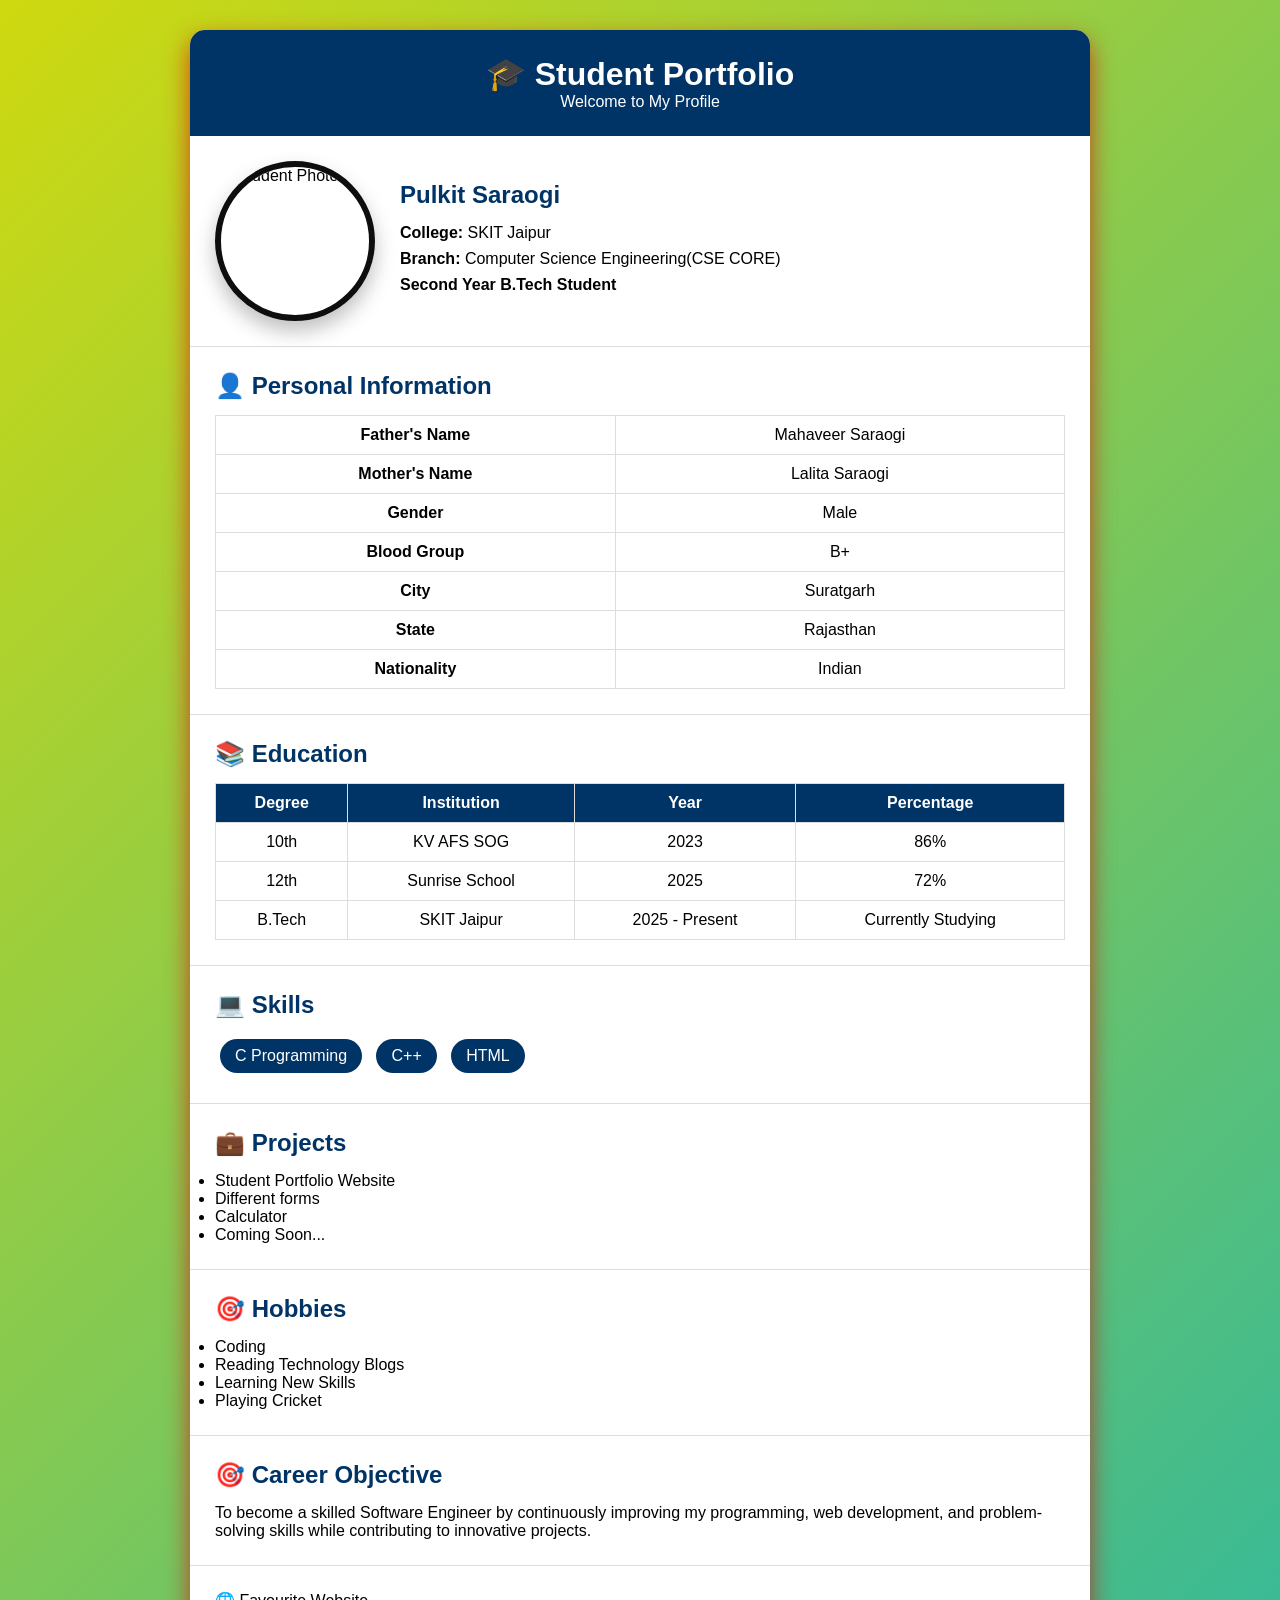
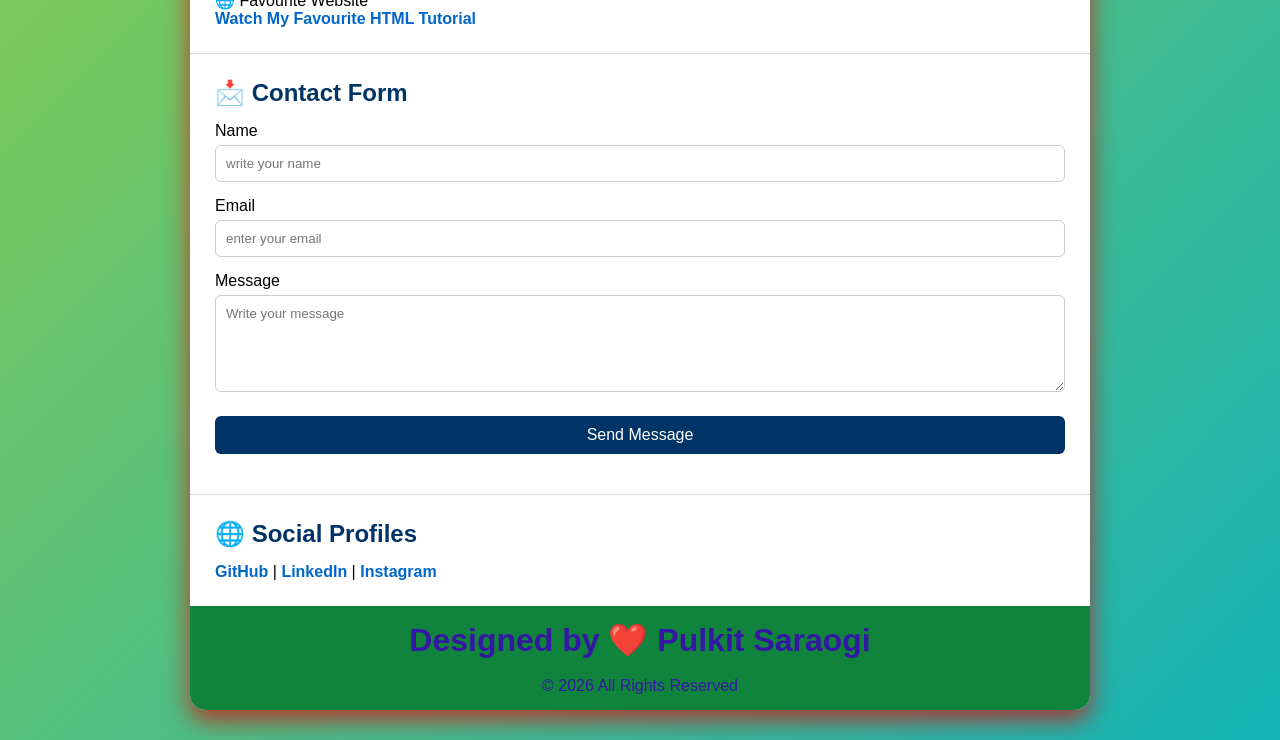
==== DAY1/profile.html @ 7c9eb46a "Add files via upload" ====
<!DOCTYPE html>
<html lang="en">
<head>
<meta charset="UTF-8">
<meta name="viewport" content="width=device-width, initial-scale=1.0">
<title>Pulkit Saraogi | Student Profile</title>

<style>

*{
    margin:0;
    padding:0;
    box-sizing:border-box;
    font-family:Arial,sans-serif;
}

body{
    background:linear-gradient(135deg,#cfd90f,#14b2b7);
    padding:30px 25px;
}

.container{
    max-width:900px;
    margin:auto;
    background:white;
    border-radius:15px;
    overflow:hidden;
    box-shadow:0 10px 25px rgba(222, 6, 6, 0.724);
}

header{
    background:#003366;
    color:white;
    text-align:center;
    padding:25px;
}

.profile{
    display:flex;
    align-items:center;
    gap:25px;
    padding:25px;
    flex-wrap:wrap;
}

.profile img{

width:160px;

height:160px;

border-radius:50%;

object-fit:cover;

border:6px solid rgb(15, 14, 14);

box-shadow:0 10px 20px rgba(0,0,0,.25);

transition:.7s;

}

.profile img:hover{

transform:scale(1.08);

}

.profile-info p{
    margin:8px 0;
}

section{
    padding:25px;
    border-top:1px solid #ddd;
}

h2{
    color:#003366;
    margin-bottom:15px;
}

table{
    width:100%;
    border-collapse:collapse;
}

table th{
    background:#003366;
    color:white;
}

table th,
table td{
    border:1px solid #ddd;
    padding:10px;
    text-align:center;
}

.skills span{
    display:inline-block;
    background:#003366;
    color:white;
    padding:8px 15px;
    margin:5px;
    border-radius:20px;
}

a{
    color:#0066cc;
    text-decoration:none;
    font-weight:bold;
}

a:hover{
    color:rgb(174, 26, 188);
}

input,
textarea{
    width:100%;
    padding:10px;
    margin-top:5px;
    margin-bottom:15px;
    border:1px solid #ccc;
    border-radius:6px;
}

input[type=submit]{
    background:#003366;
    color:white;
    border:none;
    cursor:pointer;
    font-size:16px;
}

input[type=submit]:hover{
    background:#0055aa;
}

footer{
    background:#10843c;
    color:rgb(52, 24, 163);
    text-align:center;
    padding:15px;
}

@media(max-width:700px){

.profile{
    flex-direction:column;
    text-align:center;
}

}

</style>

</head>

<body>
<div class="container">

<header>

<h1>🎓 Student Portfolio</h1>

<p>Welcome to My Profile</p>

</header>

<div class="profile">


<img src="WhatsApp Image 2026-06-28 at 4.20.59 PM.jpeg" alt="Student Photo"
     width="150"
     height="180"
     border-radius:50%;
     object-fit:cover;> 

     
<div class="profile-info">

<h2>Pulkit Saraogi</h2>

<p><strong>College:</strong> SKIT Jaipur</p>

<p><strong>Branch:</strong> Computer Science Engineering(CSE CORE)</p>

<p><strong> Second Year B.Tech Student</strong></p>

</div>

</div>
<section>

<h2>👤 Personal Information</h2>

<table>

<tr>

<td><b>Father's Name</b></td>

<td>Mahaveer Saraogi</td>

</tr>

<tr>

<td><b>Mother's Name</b></td>

<td>Lalita Saraogi</td>

</tr>

<tr>

<td><b>Gender</b></td>

<td>Male</td>

</tr>

<tr>

<td><b>Blood Group</b></td>

<td>B+</td>

</tr>

<tr>

<td><b>City</b></td>

<td>Suratgarh</td>

</tr>

<tr>

<td><b>State</b></td>

<td>Rajasthan</td>

</tr>

<tr>

<td><b>Nationality</b></td>

<td>Indian</td>

</tr>

</table>

</section>

<section>

<h2>📚 Education</h2>

<table>

<tr>

<th>Degree</th>
<th>Institution</th>
<th>Year</th>
<th>Percentage</th>

</tr>

<tr>

<td>10th</td>
<td>KV AFS SOG</td>
<td>2023</td>
<td>86%</td>

</tr>

<tr>

<td>12th</td>
<td>Sunrise School</td>
<td>2025</td>
<td>72%</td>

</tr>

<tr>

<td>B.Tech</td>
<td>SKIT Jaipur</td>
<td>2025 - Present</td>
<td>Currently Studying</td>

</tr>

</table>

</section>

<section>

<h2>💻 Skills</h2>

<div class="skills">

<span>C Programming</span>

<span>C++</span>
<span>HTML</span>
</div>
</section><section>

<h2>💼 Projects</h2>

<ul>

<li>Student Portfolio Website</li>

<li>Different forms</li>

<li>Calculator</li>

<li>Coming Soon...</li>

</ul>

</section>

<section>

<h2>🎯 Hobbies</h2>

<ul>

<li>Coding</li>

<li>Reading Technology Blogs</li>

<li>Learning New Skills</li>

<li>Playing Cricket</li>

</ul>

</section>
    <section>

<h2>🎯 Career Objective</h2>

<p>

To become a skilled Software Engineer by continuously improving my programming, web development, and problem-solving skills while contributing to innovative projects.

</p>

</section>
<section
<h2>🌐 Favourite Website</h2>
<br>
<a href="https://youtu.be/k2DSi1zGEc8?si=baMp67LEHrfXxMoW" target="_blank">
Watch My Favourite HTML Tutorial
</a>
</section>
<section>
<h2>📩 Contact Form</h2>
<form>
<label>Name</label>
<input type="text" placeholder="write your name">
<label>Email</label>
<input type="email" placeholder="enter your email">
<label>Message</label>
<textarea rows="5" placeholder="Write your message"></textarea>
<input type="submit" value="Send Message">
</form>
</section>
<section>

<h2>🌐 Social Profiles</h2>

<p>

<a href="https://github.com/pulkit-saraogi" target="_blank">GitHub</a> |

<a href="https://www.linkedin.com/in/pulkit-saraogi-a622883ab?utm_source=share_via&utm_content=profile&utm_medium=member_android"target="_blank">LinkedIn</a> |

<a href="https://www.instagram.com/ft.pulkittt__?igsh=MXN3Z2hiMGg5MjJnYQ=="target="_blank">Instagram</a>

</p>

</section>
<footer>
<h1>Designed by ❤️ Pulkit Saraogi</h1>
<br>

© 2026 All Rights Reserved

</footer>
</div>
</body>
</html>
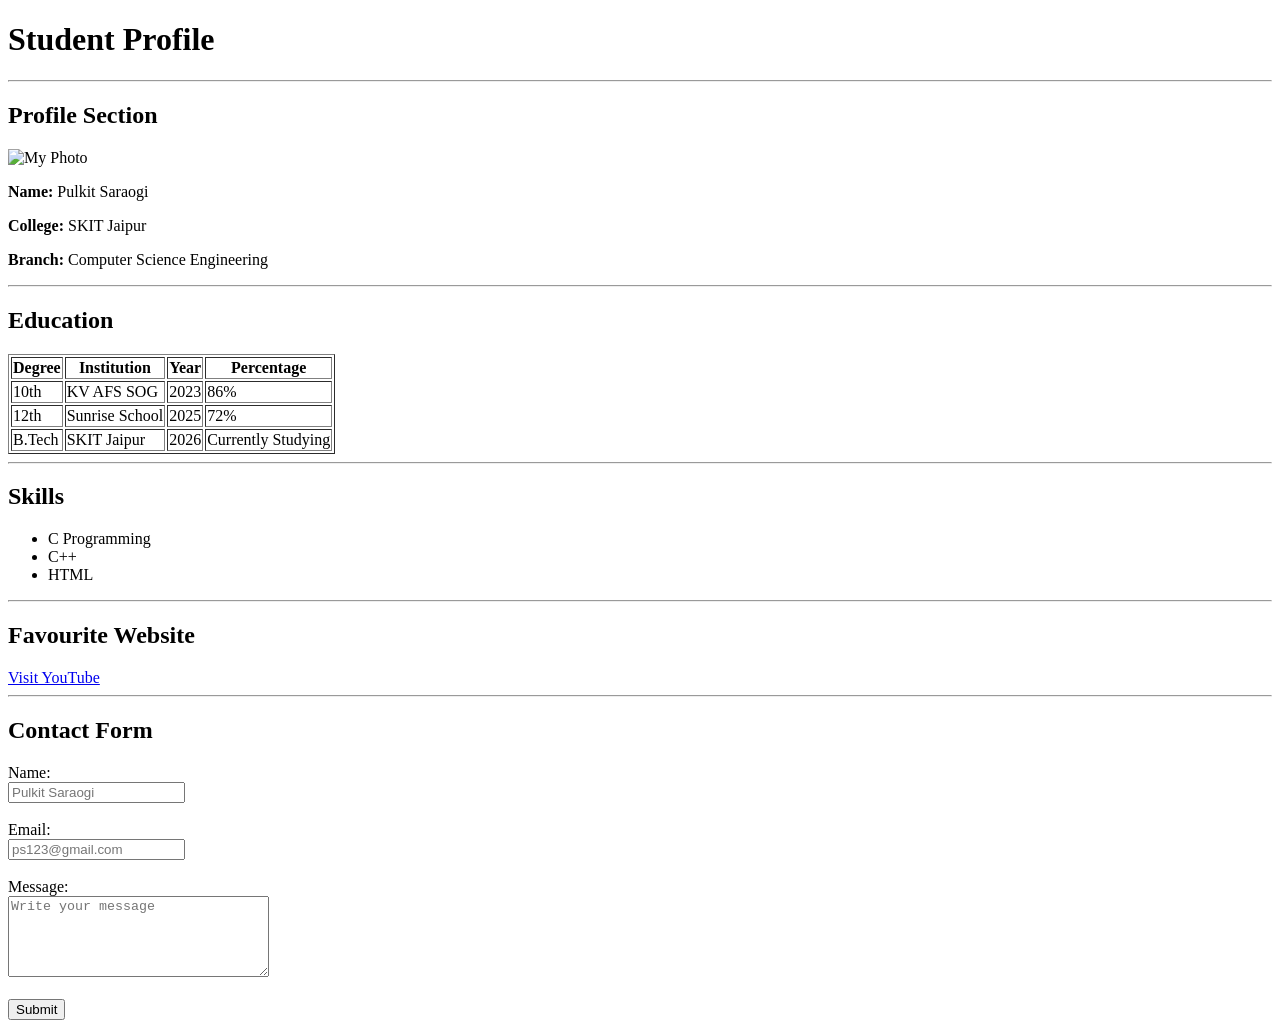
==== commit 956224b1: "Replace profile.html with simplified version The previous version of the profile.html file was remov" ====
--- a/DAY1/profile.html
+++ b/DAY1/profile.html
@@ -1,409 +1,115 @@
+<!DOCTYPE html>
+<html>
 
-<!DOCTYPE html>
-<html lang="en">
 <head>
-<meta charset="UTF-8">
-<meta name="viewport" content="width=device-width, initial-scale=1.0">
-<title>Pulkit Saraogi | Student Profile</title>
-
-<style>
-
-*{
-    margin:0;
-    padding:0;
-    box-sizing:border-box;
-    font-family:Arial,sans-serif;
-}
-
-body{
-    background:linear-gradient(135deg,#cfd90f,#14b2b7);
-    padding:30px 25px;
-}
-
-.container{
-    max-width:900px;
-    margin:auto;
-    background:white;
-    border-radius:15px;
-    overflow:hidden;
-    box-shadow:0 10px 25px rgba(222, 6, 6, 0.724);
-}
-
-header{
-    background:#003366;
-    color:white;
-    text-align:center;
-    padding:25px;
-}
-
-.profile{
-    display:flex;
-    align-items:center;
-    gap:25px;
-    padding:25px;
-    flex-wrap:wrap;
-}
-
-.profile img{
-
-width:160px;
-
-height:160px;
-
-border-radius:50%;
-
-object-fit:cover;
-
-border:6px solid rgb(15, 14, 14);
-
-box-shadow:0 10px 20px rgba(0,0,0,.25);
-
-transition:.7s;
-
-}
-
-.profile img:hover{
-
-transform:scale(1.08);
-
-}
-
-.profile-info p{
-    margin:8px 0;
-}
-
-section{
-    padding:25px;
-    border-top:1px solid #ddd;
-}
-
-h2{
-    color:#003366;
-    margin-bottom:15px;
-}
-
-table{
-    width:100%;
-    border-collapse:collapse;
-}
-
-table th{
-    background:#003366;
-    color:white;
-}
-
-table th,
-table td{
-    border:1px solid #ddd;
-    padding:10px;
-    text-align:center;
-}
-
-.skills span{
-    display:inline-block;
-    background:#003366;
-    color:white;
-    padding:8px 15px;
-    margin:5px;
-    border-radius:20px;
-}
-
-a{
-    color:#0066cc;
-    text-decoration:none;
-    font-weight:bold;
-}
-
-a:hover{
-    color:rgb(174, 26, 188);
-}
-
-input,
-textarea{
-    width:100%;
-    padding:10px;
-    margin-top:5px;
-    margin-bottom:15px;
-    border:1px solid #ccc;
-    border-radius:6px;
-}
-
-input[type=submit]{
-    background:#003366;
-    color:white;
-    border:none;
-    cursor:pointer;
-    font-size:16px;
-}
-
-input[type=submit]:hover{
-    background:#0055aa;
-}
-
-footer{
-    background:#10843c;
-    color:rgb(52, 24, 163);
-    text-align:center;
-    padding:15px;
-}
-
-@media(max-width:700px){
-
-.profile{
-    flex-direction:column;
-    text-align:center;
-}
-
-}
-
-</style>
-
+    <title>Student Profile</title>
 </head>
 
 <body>
-<div class="container">
 
-<header>
+    <h1>Student Profile</h1>
 
-<h1>🎓 Student Portfolio</h1>
+    <hr>
 
-<p>Welcome to My Profile</p>
+    <h2>Profile Section</h2>
 
-</header>
+    <img src="WhatsApp Image 2026-06-28 at 4.20.59 PM.jpeg"
+    alt="My Photo"
+    width="150"
+    height="180">
 
-<div class="profile">
+    <p><b>Name:</b> Pulkit Saraogi</p>
+
+    <p><b>College:</b> SKIT Jaipur</p>
+
+    <p><b>Branch:</b> Computer Science Engineering</p>
+
+    <hr>
 
 
-<img src="WhatsApp Image 2026-06-28 at 4.20.59 PM.jpeg" alt="Student Photo"
-     width="150"
-     height="180"
-     border-radius:50%;
-     object-fit:cover;> 
+    <h2>Education</h2>
 
-     
-<div class="profile-info">
+    <table border="1">
 
-<h2>Pulkit Saraogi</h2>
+        <tr>
+            <th>Degree</th>
+            <th>Institution</th>
+            <th>Year</th>
+            <th>Percentage</th>
+        </tr>
 
-<p><strong>College:</strong> SKIT Jaipur</p>
+        <tr>
+            <td>10th</td>
+            <td>KV AFS SOG</td>
+            <td>2023</td>
+            <td>86%</td>
+        </tr>
 
-<p><strong>Branch:</strong> Computer Science Engineering(CSE CORE)</p>
+        <tr>
+            <td>12th</td>
+            <td>Sunrise School</td>
+            <td>2025</td>
+            <td>72%</td>
+        </tr>
 
-<p><strong> Second Year B.Tech Student</strong></p>
+        <tr>
+            <td>B.Tech</td>
+            <td>SKIT Jaipur</td>
+            <td>2026</td>
+            <td>Currently Studying</td>
+        </tr>
 
-</div>
+    </table>
 
-</div>
-<section>
+    <hr>
 
-<h2>👤 Personal Information</h2>
+    <h2>Skills</h2>
 
-<table>
+    <ul>
+        <li>C Programming</li>
+        <li>C++</li>
+        <li>HTML</li>
+    </ul>
 
-<tr>
+    <hr>
 
-<td><b>Father's Name</b></td>
 
-<td>Mahaveer Saraogi</td>
+        <h2>Favourite Website</h2>
 
-</tr>
 
-<tr>
+    <a href="https://youtu.be/iHmvm_P-uP8?si=DAP-ebfvicJsUVha" target="_blank">
+        Visit YouTube
+    </a>
 
-<td><b>Mother's Name</b></td>
+    <hr>
 
-<td>Lalita Saraogi</td>
+    <h2>Contact Form</h2>
 
-</tr>
+    <form>
 
-<tr>
+        <label>Name:</label><br>
+        <input type="text" placeholder="Pulkit Saraogi" >
 
-<td><b>Gender</b></td>
+        <br><br>
 
-<td>Male</td>
+        <label>Email:</label><br>
+        <input type="email" placeholder="ps123@gmail.com">
 
-</tr>
+        <br><br>
 
-<tr>
+        <label>Message:</label><br>
 
-<td><b>Blood Group</b></td>
+        <textarea rows="5" cols="30"
+        placeholder="Write your message"></textarea>
 
-<td>B+</td>
+        <br><br>
 
-</tr>
+        <input type="submit" value="Submit">
 
-<tr>
+    </form>
 
-<td><b>City</b></td>
+</body>
 
-<td>Suratgarh</td>
+</html>
 
-</tr>
 
-<tr>
-
-<td><b>State</b></td>
-
-<td>Rajasthan</td>
-
-</tr>
-
-<tr>
-
-<td><b>Nationality</b></td>
-
-<td>Indian</td>
-
-</tr>
-
-</table>
-
-</section>
-
-<section>
-
-<h2>📚 Education</h2>
-
-<table>
-
-<tr>
-
-<th>Degree</th>
-<th>Institution</th>
-<th>Year</th>
-<th>Percentage</th>
-
-</tr>
-
-<tr>
-
-<td>10th</td>
-<td>KV AFS SOG</td>
-<td>2023</td>
-<td>86%</td>
-
-</tr>
-
-<tr>
-
-<td>12th</td>
-<td>Sunrise School</td>
-<td>2025</td>
-<td>72%</td>
-
-</tr>
-
-<tr>
-
-<td>B.Tech</td>
-<td>SKIT Jaipur</td>
-<td>2025 - Present</td>
-<td>Currently Studying</td>
-
-</tr>
-
-</table>
-
-</section>
-
-<section>
-
-<h2>💻 Skills</h2>
-
-<div class="skills">
-
-<span>C Programming</span>
-
-<span>C++</span>
-<span>HTML</span>
-</div>
-</section><section>
-
-<h2>💼 Projects</h2>
-
-<ul>
-
-<li>Student Portfolio Website</li>
-
-<li>Different forms</li>
-
-<li>Calculator</li>
-
-<li>Coming Soon...</li>
-
-</ul>
-
-</section>
-
-<section>
-
-<h2>🎯 Hobbies</h2>
-
-<ul>
-
-<li>Coding</li>
-
-<li>Reading Technology Blogs</li>
-
-<li>Learning New Skills</li>
-
-<li>Playing Cricket</li>
-
-</ul>
-
-</section>
-    <section>
-
-<h2>🎯 Career Objective</h2>
-
-<p>
-
-To become a skilled Software Engineer by continuously improving my programming, web development, and problem-solving skills while contributing to innovative projects.
-
-</p>
-
-</section>
-<section
-<h2>🌐 Favourite Website</h2>
-<br>
-<a href="https://youtu.be/k2DSi1zGEc8?si=baMp67LEHrfXxMoW" target="_blank">
-Watch My Favourite HTML Tutorial
-</a>
-</section>
-<section>
-<h2>📩 Contact Form</h2>
-<form>
-<label>Name</label>
-<input type="text" placeholder="write your name">
-<label>Email</label>
-<input type="email" placeholder="enter your email">
-<label>Message</label>
-<textarea rows="5" placeholder="Write your message"></textarea>
-<input type="submit" value="Send Message">
-</form>
-</section>
-<section>
-
-<h2>🌐 Social Profiles</h2>
-
-<p>
-
-<a href="https://github.com/pulkit-saraogi" target="_blank">GitHub</a> |
-
-<a href="https://www.linkedin.com/in/pulkit-saraogi-a622883ab?utm_source=share_via&utm_content=profile&utm_medium=member_android"target="_blank">LinkedIn</a> |
-
-<a href="https://www.instagram.com/ft.pulkittt__?igsh=MXN3Z2hiMGg5MjJnYQ=="target="_blank">Instagram</a>
-
-</p>
-
-</section>
-<footer>
-<h1>Designed by ❤️ Pulkit Saraogi</h1>
-<br>
-
-© 2026 All Rights Reserved
-
-</footer>
-</div>
-</body>
-</html>
